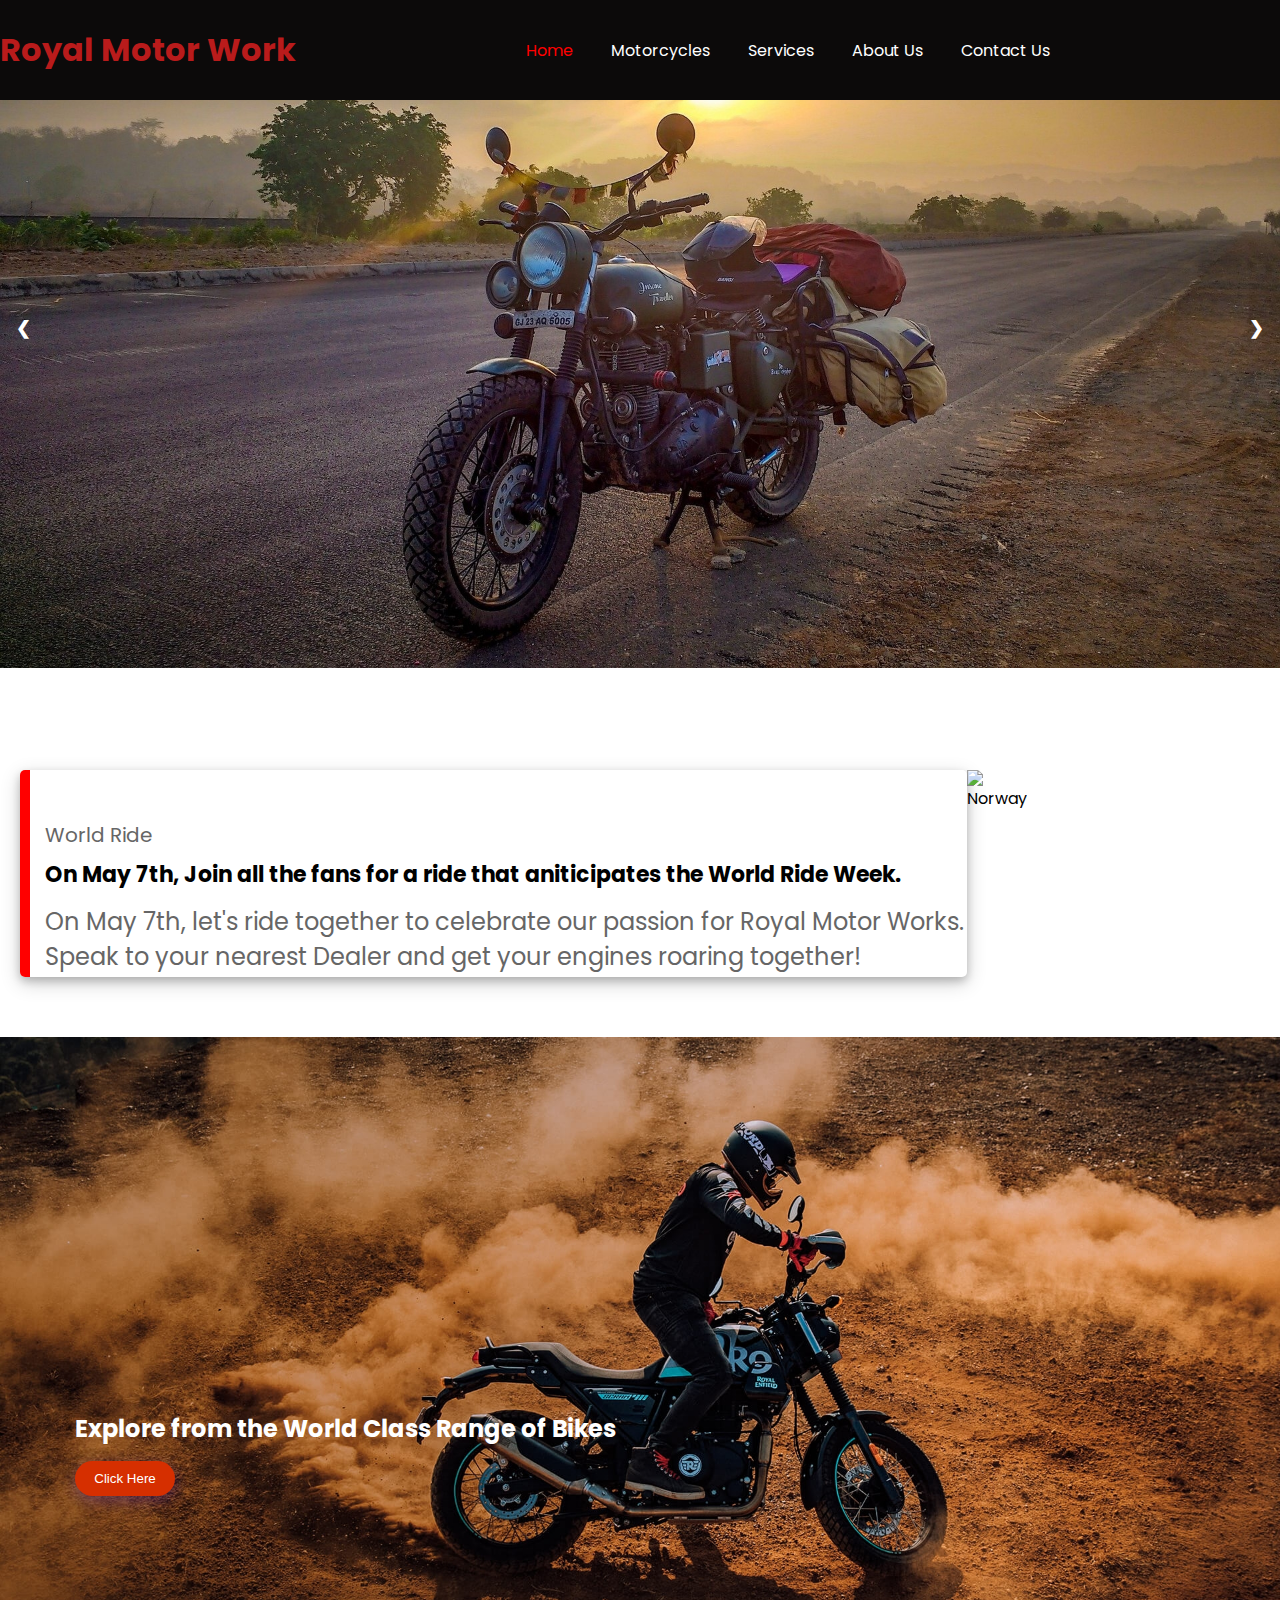
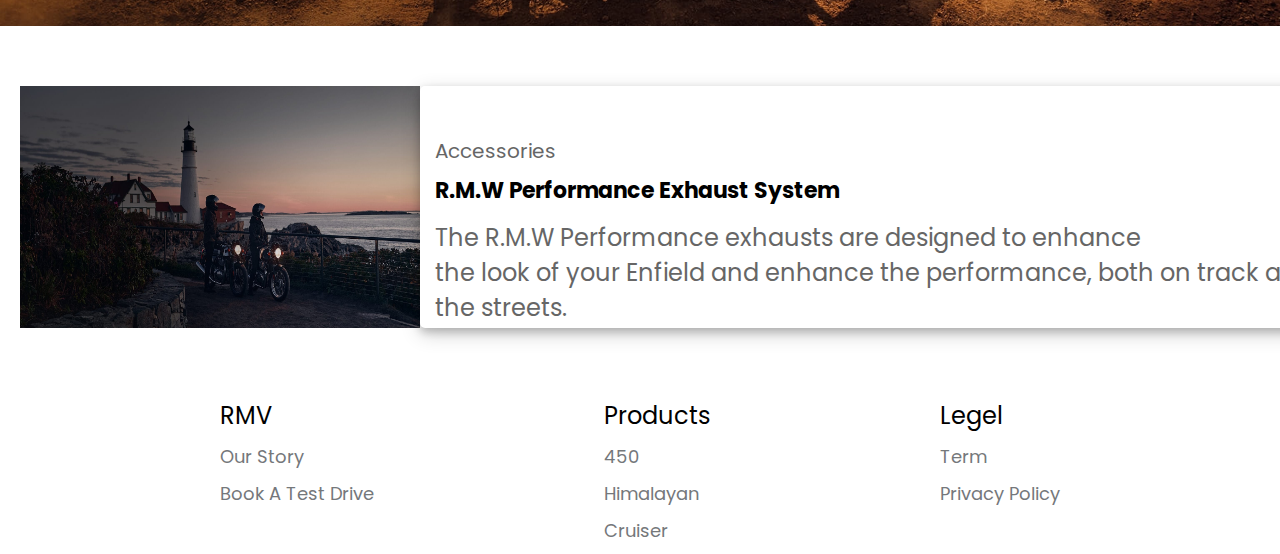
==== website/index.html @ 48f2318a "Add files via upload" ====
<!DOCTYPE html>
<html lang="en">
<head>
<meta charset="UTF-8">
<meta http-equiv="X-UA-Compatible" content="IE=edge">
<meta name="viewport" content="width=device-width, initial-scale=1.0">
<title>Royal Motor Works</title>
<link rel="stylesheet" href="css/style.css">
<link rel="preconnect" href="https://fonts.googleapis.com">
<link rel="preconnect" href="https://fonts.gstatic.com" crossorigin>
<link href="https://fonts.googleapis.com/css2?family=Poppins:wght@400;600;800&display=swap" rel="stylesheet">
</head>
<body>
<div class="header">
  <h1 onclick="location.href='/index.html'">Royal Motor Work</h1>
  <nav class="navbar">
      <ul>
          <li class="items"><a href="/index.html" class="current">Home</a></li>
          <li class="items"><div class="dropdown">
            <button class="dropbtn">Motorcycles 
              <i class="fa fa-caret-down"></i>
            </button>
            <div class="dropdown-content">
              <a href="/motorcycles/450.html">450</a>
              <a href="/motorcycles/himalayan.html">Himalayan</a>
              <a href="/motorcycles/cruiser.html">Cruiser</a>
            </div>
          </div> 
          <li class="items"><a href="/Services/service.html">Services</a></li>
          <li class="items"><a href="/about us/about-us.html">About Us</a></li>
          <li class="items"><a href="/contact us/contactus.html">Contact Us</a></li>
      </ul>
  </nav>
</div>
<div class="slideshow-container">

  <div class="mySlides fade">
    <!-- <div class="numbertext">1 / 3</div> -->
    <img src="css/img/motor.jpg" style="width:100%">
    <div class="text"></div>
  </div>
  
  <div class="mySlides fade">
    <!-- <div class="numbertext">2 / 3</div> -->
    <img src="css/img/renfield.jpg" style="width:100%">
    <div class="text"></div>
  </div>
  
  <div class="mySlides fade">
    <!-- <div class="numbertext">3 / 3</div> -->
    <img src="css/img/riding.jpg" style="width:100%">
    <div class="text"></div>
  </div>
  
  <a class="prev" onclick="plusSlides(-1)">&#10094;</a>
  <a class="next" onclick="plusSlides(1)">&#10095;</a>
  
</div>
<br>
  
  <div style="text-align:center">
    <span class="dot" onclick="currentSlide(1)"></span> 
    <span class="dot" onclick="currentSlide(2)"></span> 
    <span class="dot" onclick="currentSlide(3)"></span> 
  </div>



  <div class="polaroid">
    <div class="container">
        <span class="cont-element">World Ride</span>
        <h1 class="cont-element">On May 7th, Join all the fans for a ride that aniticipates the World Ride Week.</h1>
        <p class="cont-element">On May 7th, let's ride together to celebrate our passion for Royal Motor Works. 
          <br>Speak to your nearest Dealer and get your engines roaring together!</p>
    </div>
    <img src="https://cdn.pixabay.com/photo/2017/07/12/16/22/moterbike-2497445_1280.jpg" alt="Norway" style="width:100%">
  </div>




  <div class="browse-bikes">
    <div class="content">
      <h2 class="bottom-left">Explore from the World Class Range of Bikes</h2>
      <img src="css/img/enfield-2.jpg" alt="Enfield">
      <button class="new-page" onclick="location.href='/motorcycles/450.html'">Click Here</button>
    </div>
  </div>





  <div id="polaroid">
    <img src="css/img/enfield 1.jpg"  alt="R.M.W" style="width:100%">
    <div class="container">
        <span class="cont-element">Accessories</span>
        <h1 class="cont-element">R.M.W Performance Exhaust System</h1>
        <p class="cont-element">The R.M.W Performance exhausts are designed to enhance<br>
           the look of your Enfield and enhance the performance, both on track 
           and on <br>the streets.</p>
    </div>
  </div>


  <div class="footer">
    <div class="foot">
      <div>RMV</div>
      <div><a href="/about us/about-us.html">Our Story</a></div>
      <div><a href="/book-test-drive/book.html">Book A Test Drive</a></div>
    </div>
    <div class="foot">
      <div>Products</div>
      <div><a href="/motorcycles/450.html">450</a></div>
      <div><a href="/motorcycles/himalayan.html">Himalayan</a></div>
      <div><a href="/motorcycles/cruiser.html">Cruiser</a></div>
    </div>
    <div class="foot">
      <div>Legel</div>
      <div><a href="/legel/terms.html">Term</a></div>
      <div><a href="/legel/privacy.html">Privacy Policy</a></div>
    </div>
  </div>


  <script>
    var slideIndex = 1;
    showSlides(slideIndex);
    
    function plusSlides(n) {
      showSlides(slideIndex += n);
    }
    
    function currentSlide(n) {
      showSlides(slideIndex = n);
    }
    
    function showSlides(n) {
      var i;
      var slides = document.getElementsByClassName("mySlides");
      var dots = document.getElementsByClassName("dot");
      if (n > slides.length) {slideIndex = 1}    
      if (n < 1) {slideIndex = slides.length}
      for (i = 0; i < slides.length; i++) {
          slides[i].style.display = "none";  
      }
      for (i = 0; i < dots.length; i++) {
          dots[i].className = dots[i].className.replace(" active", "");
      }
      slides[slideIndex-1].style.display = "block";  
      dots[slideIndex-1].className += " active";
    }
</script>
</body>
</html>
---- website/css/style.css ----
html{
    margin: 0;
    padding: 0;
    scroll-behavior: smooth;
}
body{
    margin: 0;
    padding: 0;
    font-family: 'Poppins', sans-serif;
}
.header{
    background-color: rgb(12, 10, 10);
    display: flex;
    align-items: center;
    height: 100px;
}
.header h1{
    color: rgb(185, 27, 27);
}
.header nav{
    margin: auto auto;
}
.navbar ul{
    display: flex;
    padding: 0px;
}
.items{
    list-style: none;
    margin: 4px;
}
.items .dropdown{
  padding:0px 15px;
}
.items a{
    padding: 1px 15px;
    text-decoration: none;
    color: white;
}


a.current{
  color: red;
}



.dropdown {
  float: left;
  overflow: hidden;
}

.dropdown .dropbtn {
  font-size: 16px;  
  border: none;
  outline: none;
  background-color: inherit;
  font-family: inherit;
  margin: 0;
  padding: 0;
  color: white;
}

.navbar a:hover{
  color: red;
}

.dropdown:hover .dropbtn {
  color: red;
}

.dropdown-content {
  display: none;
  position: absolute;
  background-color: black;
  min-width: 160px;
  box-shadow: 0px 8px 16px 0px rgba(0,0,0,0.2);
  z-index: 1;
}

.dropdown-content a {
  float: none;
  color: white;
  padding: 12px 16px;
  text-decoration: none;
  display: block;
  text-align: left;
}

.dropdown-content a:hover {
  background-color: black;
}

.dropdown:hover .dropdown-content {
  display: block;
}


.mySlides {display: none}
img {vertical-align: middle;}

/* Slideshow container */
.slideshow-container {
  /* max-width: 1000px; */
  max-height: 440px;
  position: relative;
  margin: auto;
}

/* Next & previous buttons */
.prev, .next {
  cursor: pointer;
  position: absolute;
  top: 50%;
  width: auto;
  padding: 16px;
  margin-top: -22px;
  color: white;
  font-weight: bold;
  font-size: 18px;
  transition: 0.6s ease;
  border-radius: 0 3px 3px 0;
  user-select: none;
}

/* Position the "next button" to the right */
.next {
  right: 0;
  border-radius: 3px 0 0 3px;
}

/* On hover, add a black background color with a little bit see-through */
.prev:hover, .next:hover {
  background-color: rgba(0,0,0,0.8);
}

/* Caption text */
.text {
  color: #f2f2f2;
  font-size: 15px;
  padding: 8px 12px;
  position: absolute;
  bottom: 8px;
  width: 100%;
  text-align: center;
}

/* Number text (1/3 etc) */
.numbertext {
  color: #f2f2f2;
  font-size: 12px;
  padding: 8px 12px;
  position: absolute;
  top: 0;
}

/* The dots/bullets/indicators */
.dot {
  cursor: pointer;
  height: 15px;
  width: 15px;
  margin: 0 2px;
  background-color: #bbb;
  border-radius: 50%;
  display: inline-block;
  transition: background-color 0.6s ease;
}

.active, .dot:hover {
  background-color: #717171;
}

/* Fading animation */
.fade {
  -webkit-animation-name: fade;
  -webkit-animation-duration: 1.5s;
  animation-name: fade;
  animation-duration: 1.5s;
}

@-webkit-keyframes fade {
  from {opacity: .4} 
  to {opacity: 1}
}

@keyframes fade {
  from {opacity: .4} 
  to {opacity: 1}
}

/* On smaller screens, decrease text size */
@media only screen and (max-width: 300px) {
  .prev, .next,.text {font-size: 11px}
}



div.polaroid{
  display: flex;
  margin-top: 180px;
  margin-left:  20px;
  max-width: 400px;
}
div#polaroid{
  display: flex;
  margin-top: 60px;
  margin-left:  20px;
  max-width: 400px;
}
div.container:nth-child(2n)
{
  border-right: 10px solid red;
  border-radius: 5px;
}
div.container:nth-child(2n-1)
{
  border-left: 10px solid red;
  border-radius: 5px;
}
div.container{
  display: flex;
  flex-direction: column;                                                                                                                                                                                                                     
  box-shadow: 0 4px 8px 0 rgba(0, 0, 0, 0.2), 0 6px 20px 0 rgba(0, 0, 0, 0.19);
  text-align: left;
  white-space: nowrap;
}
.cont-element{
  margin: 3px;
}
span.cont-element{
  margin-top: 50px;
  margin-left: 15px;
  font-size: 20px;
  color: #666;
}
h1.cont-element{
  margin-top: 5px;
  margin-left: 15px;
  font-size: 22px;
}
p.cont-element{
  margin-top: 10px;
  margin-left: 15px;
  font-size: 24px;
  color: #666;;
}
.browse-bikes{
  display: flex;
  justify-content: center;
  margin-top: 60px;
}
.browse-bikes img{
  max-width: 1280px;
  max-height: 720px;
}
.content{
  position: relative;
  text-align: center;
  color: white;
}
.bottom-left{
  position: absolute;
  bottom: 160px;
  left: 75px;
}
.new-page{
  display: block;
  position: absolute;
  bottom: 130px;
  left: 75px;
}
button.new-page{
background: rgb(214, 47, 0);
width: 100px;
border: none;
outline: none;
color: white;
height: 35px;
border-radius: 30px;
margin-top: 20px;
box-shadow: 0px 5px 15px 0px rgba(28,0,181,0.3)
}
div.footer{
  display: flex;
  justify-content: space-evenly;
  padding-top: 60px;
  font-size: large;
}
.foot div:first-child{
  color: black;
  font-size: x-large;
}
.foot div{
  margin: 10px;
}

.foot div a{
  text-decoration: none;
  color: #75787B;
}
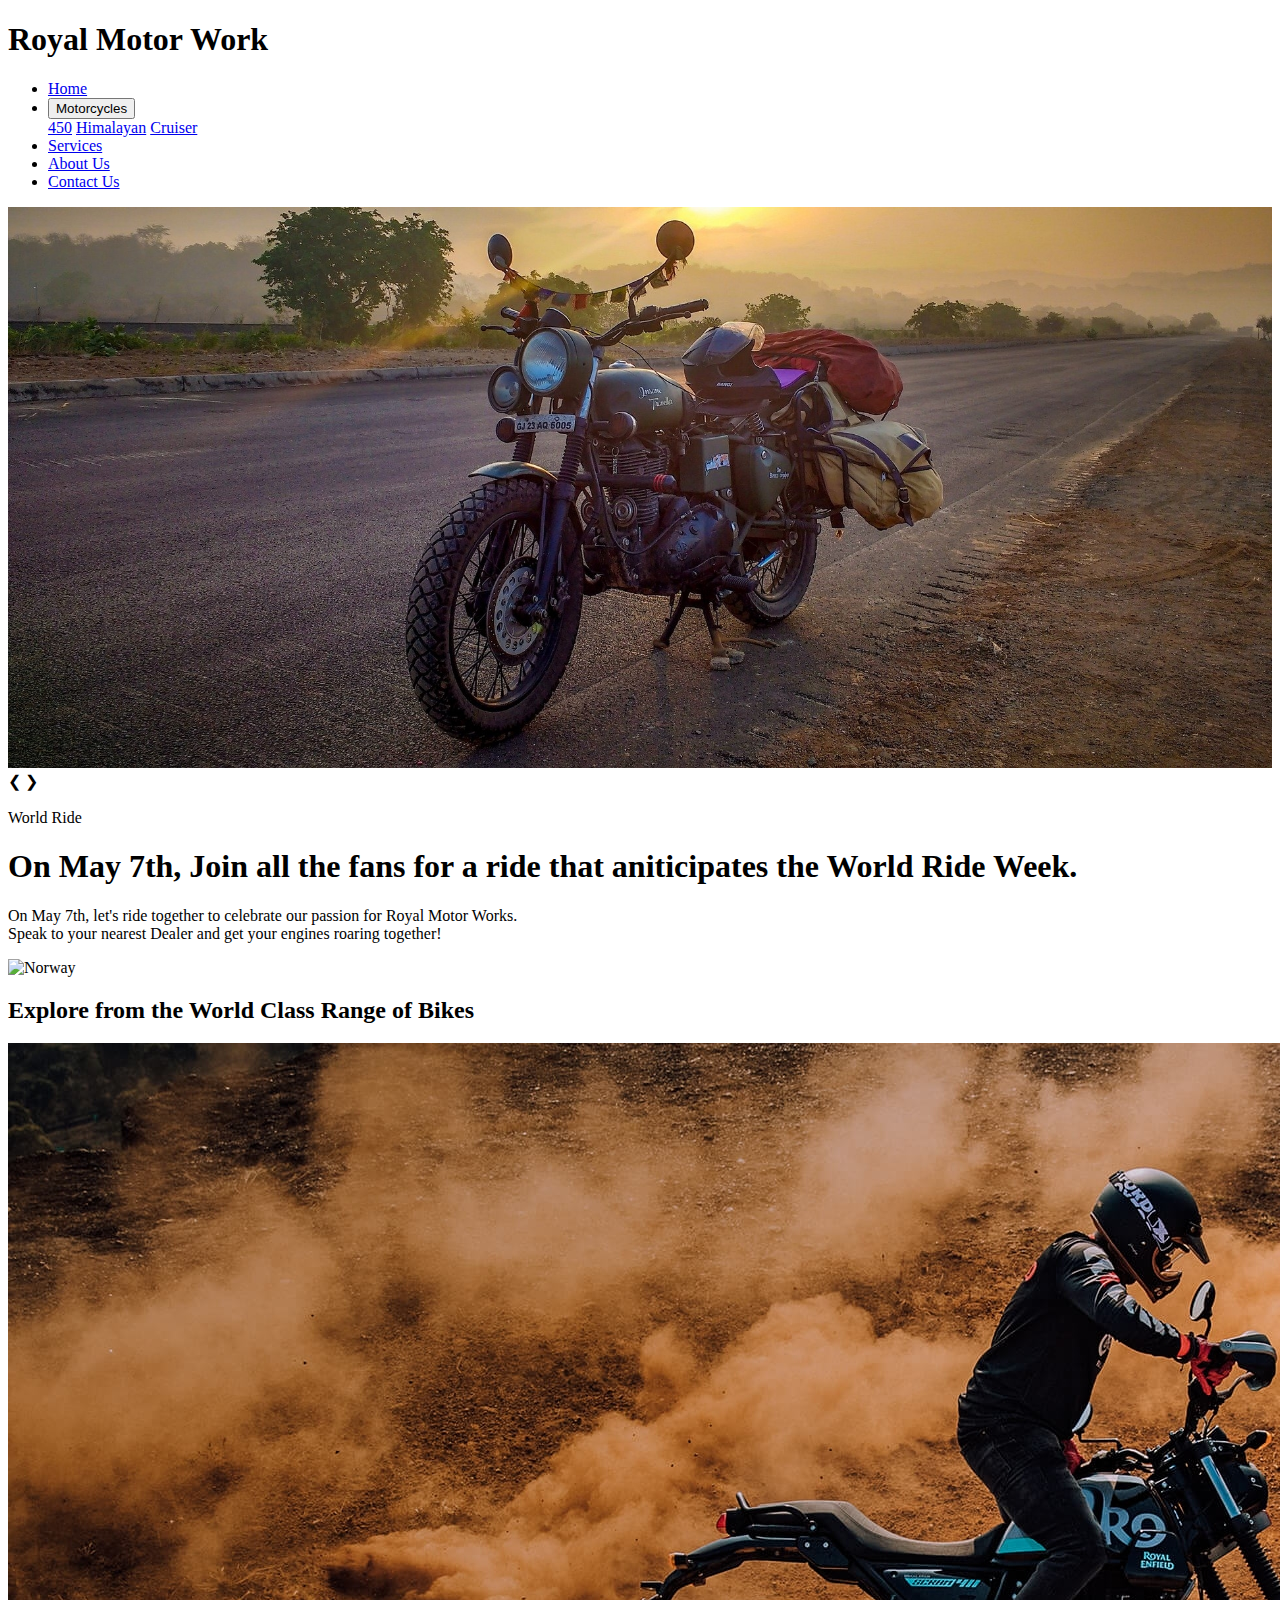
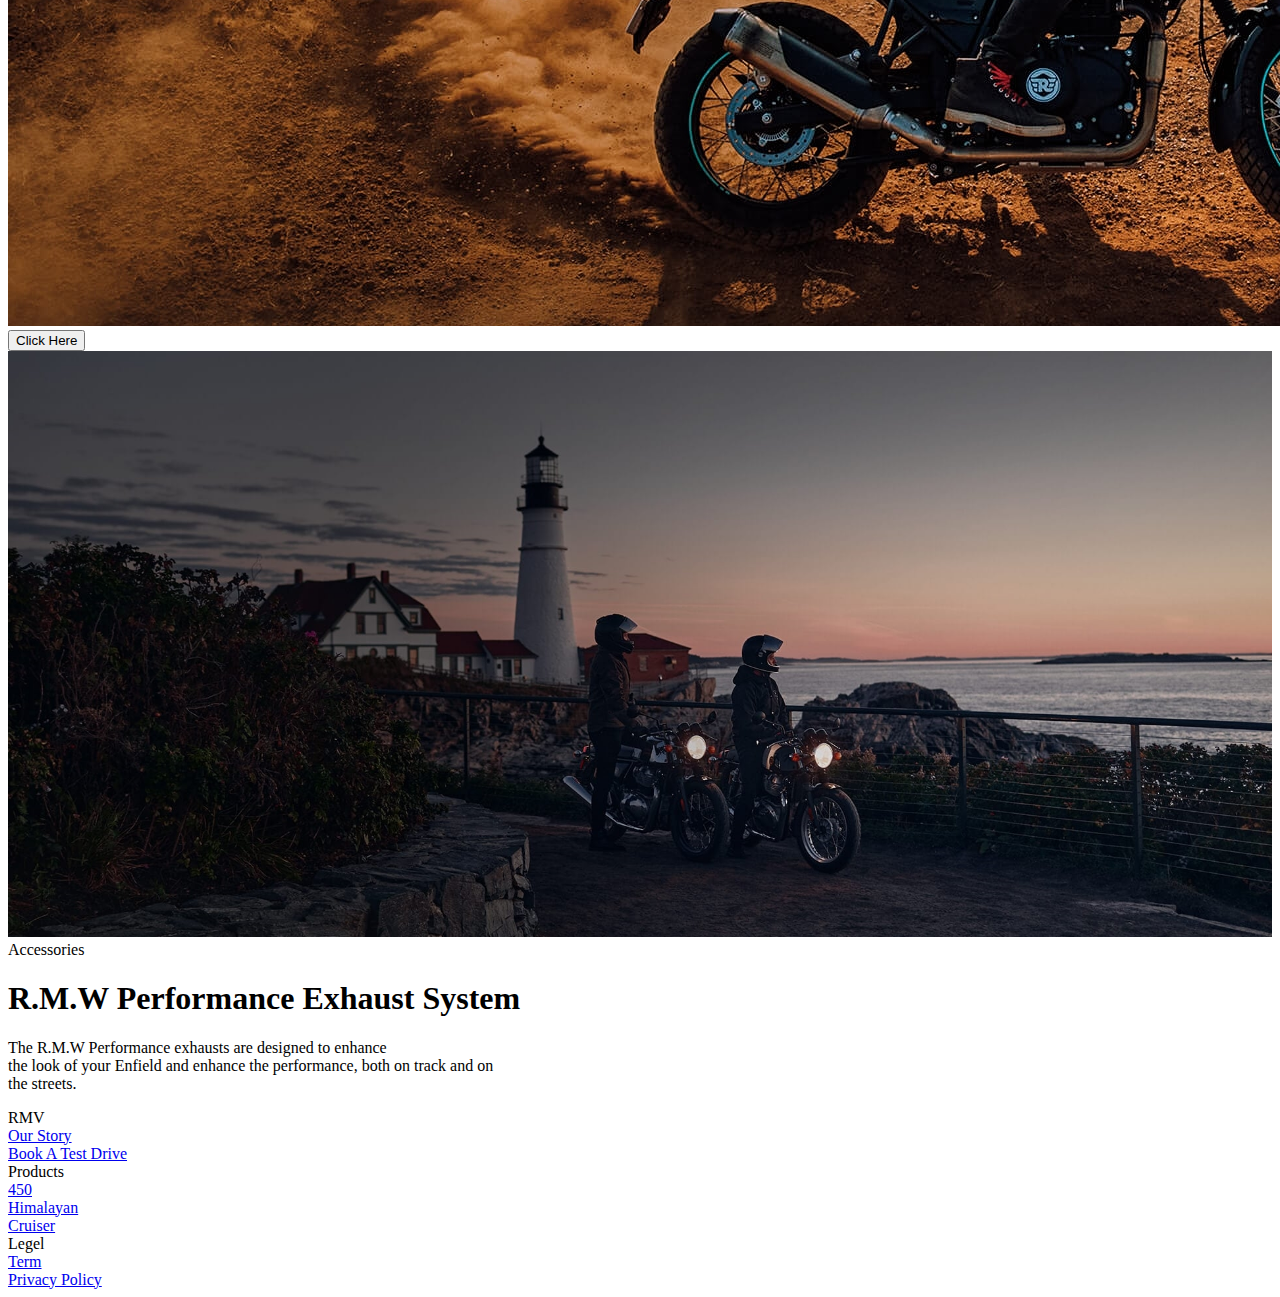
==== commit 889ef9d4: "Updated Css in Index.html" ====
--- a/website/index.html
+++ b/website/index.html
@@ -5,7 +5,7 @@
 <meta http-equiv="X-UA-Compatible" content="IE=edge">
 <meta name="viewport" content="width=device-width, initial-scale=1.0">
 <title>Royal Motor Works</title>
-<link rel="stylesheet" href="css/style.css">
+<link rel="stylesheet" href="https://github.com/yashrajsingh30/Two-Wheeler/blob/48f2318a968f15ce62fedb219b042da83c81b280/website/css/style.css">
 <link rel="preconnect" href="https://fonts.googleapis.com">
 <link rel="preconnect" href="https://fonts.gstatic.com" crossorigin>
 <link href="https://fonts.googleapis.com/css2?family=Poppins:wght@400;600;800&display=swap" rel="stylesheet">
@@ -152,4 +152,4 @@
     }
 </script>
 </body>
-</html>+</html>
